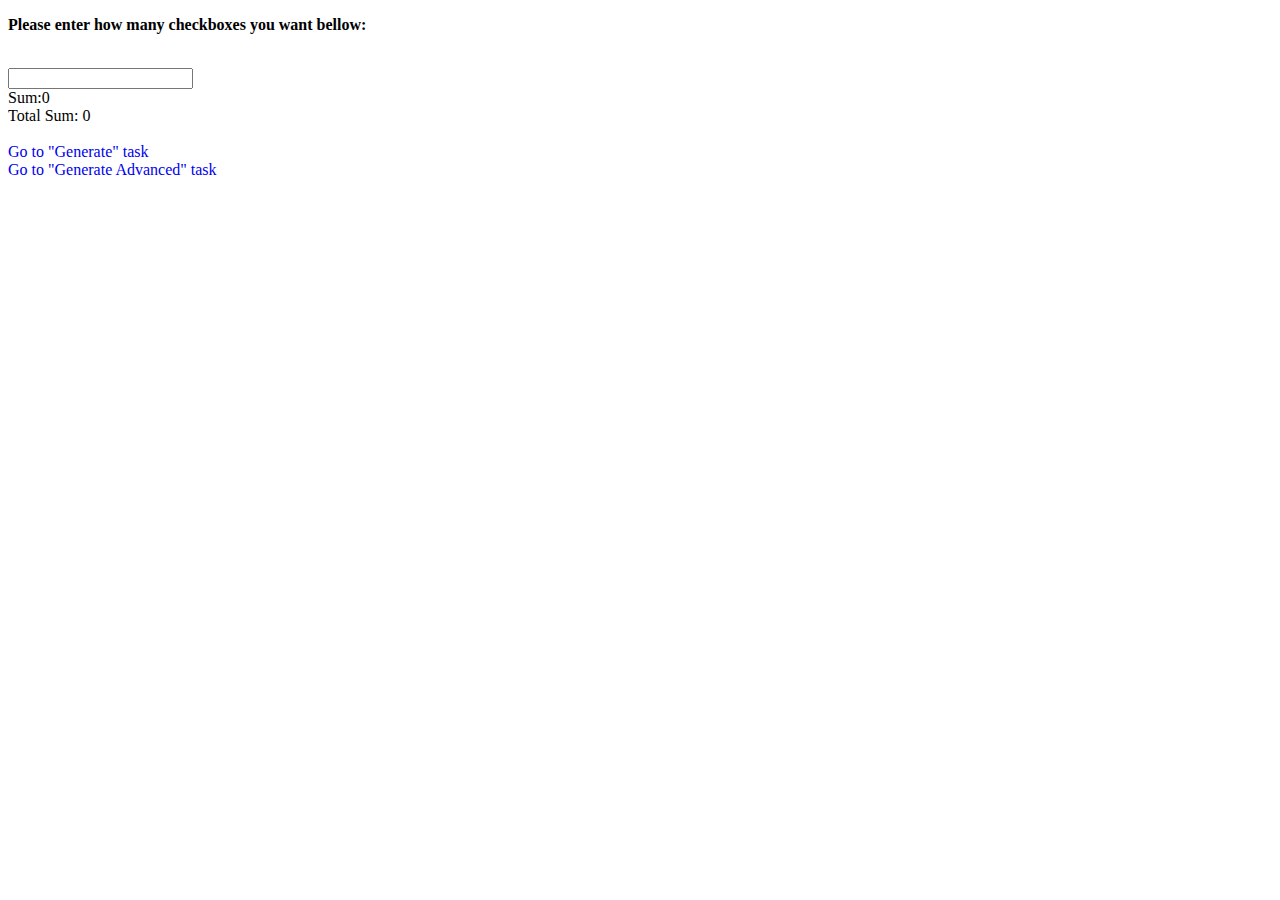
==== index.html @ 44b8d364 "Fixed bugs" ====
<!DOCTYPE html>
<html>
<head>
	<title>JS-07</title>
	<link rel="stylesheet" href="css/style.css">
</head>
<body>
	
	<div id="wrapper">
	<p><b>Please enter how many checkboxes you want bellow:</b></p><br/>
	</div>
	
	<div id="section"></div>
	
	<div id="checkboxes"></div>

	<div>
		<div>Sum:<span id="checkedSum"></span></div>
		<div>Total Sum: <span id="totalCheckedSum"></span></div>
	</div><br/>
	<a href="generate.html">Go to "Generate" task</a><br/>
	<a href="generate_2.html">Go to "Generate Advanced" task</a>
	<script src="js/app.js"></script>
</body>
</html>
---- css/style.css ----
span {
	display: inline;
}

a {
	text-decoration: none;
}
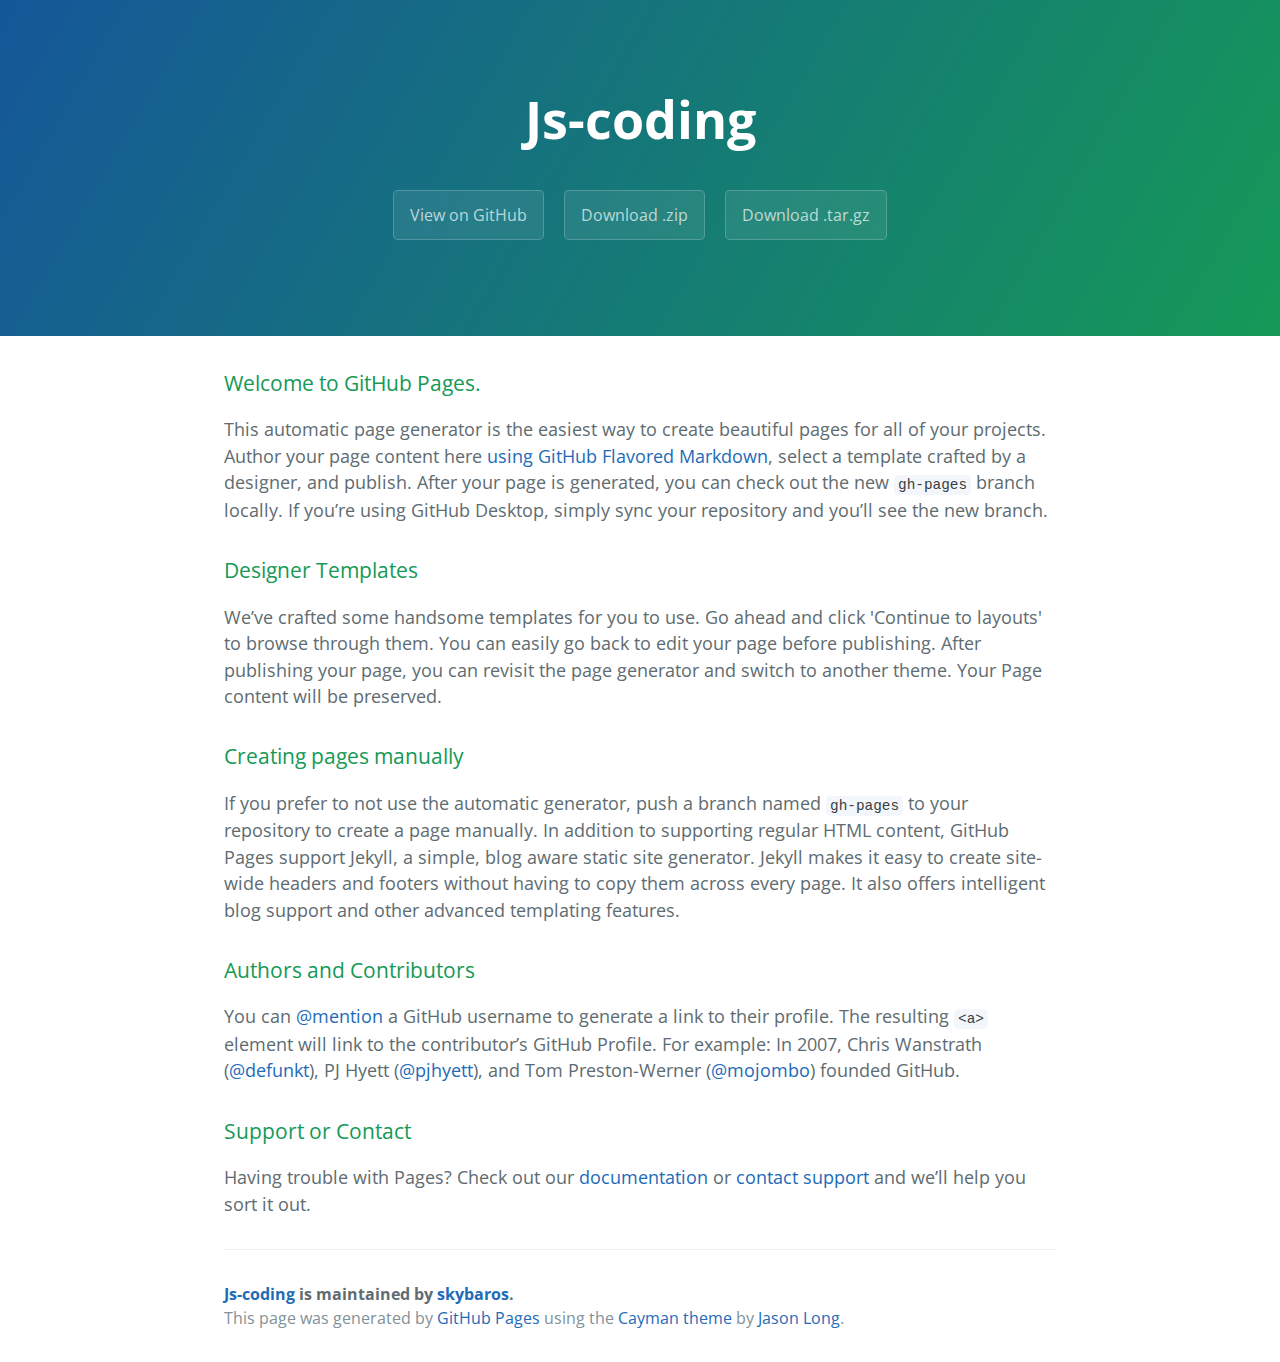
==== commit 00410380: "Create gh-pages branch via GitHub" ====
--- a/index.html
+++ b/index.html
@@ -1,25 +1,57 @@
-<!DOCTYPE html>
-<html>
-<head>
-	<title>JS-07</title>
-	<link rel="stylesheet" href="css/style.css">
-</head>
-<body>
-	
-	<div id="wrapper">
-	<p><b>Please enter how many checkboxes you want bellow:</b></p><br/>
-	</div>
-	
-	<div id="section"></div>
-	
-	<div id="checkboxes"></div>
-
-	<div>
-		<div>Sum:<span id="checkedSum"></span></div>
-		<div>Total Sum: <span id="totalCheckedSum"></span></div>
-	</div><br/>
-	<a href="generate.html">Go to "Generate" task</a><br/>
-	<a href="generate_2.html">Go to "Generate Advanced" task</a>
-	<script src="js/app.js"></script>
-</body>
-</html>+<!DOCTYPE html>
+<html lang="en-us">
+  <head>
+    <meta charset="UTF-8">
+    <title>Js-coding by skybaros</title>
+    <meta name="viewport" content="width=device-width, initial-scale=1">
+    <link rel="stylesheet" type="text/css" href="stylesheets/normalize.css" media="screen">
+    <link href='https://fonts.googleapis.com/css?family=Open+Sans:400,700' rel='stylesheet' type='text/css'>
+    <link rel="stylesheet" type="text/css" href="stylesheets/stylesheet.css" media="screen">
+    <link rel="stylesheet" type="text/css" href="stylesheets/github-light.css" media="screen">
+  </head>
+  <body>
+    <section class="page-header">
+      <h1 class="project-name">Js-coding</h1>
+      <h2 class="project-tagline"></h2>
+      <a href="https://github.com/skybaros/JS-Coding" class="btn">View on GitHub</a>
+      <a href="https://github.com/skybaros/JS-Coding/zipball/master" class="btn">Download .zip</a>
+      <a href="https://github.com/skybaros/JS-Coding/tarball/master" class="btn">Download .tar.gz</a>
+    </section>
+
+    <section class="main-content">
+      <h3>
+<a id="welcome-to-github-pages" class="anchor" href="#welcome-to-github-pages" aria-hidden="true"><span aria-hidden="true" class="octicon octicon-link"></span></a>Welcome to GitHub Pages.</h3>
+
+<p>This automatic page generator is the easiest way to create beautiful pages for all of your projects. Author your page content here <a href="https://guides.github.com/features/mastering-markdown/">using GitHub Flavored Markdown</a>, select a template crafted by a designer, and publish. After your page is generated, you can check out the new <code>gh-pages</code> branch locally. If you’re using GitHub Desktop, simply sync your repository and you’ll see the new branch.</p>
+
+<h3>
+<a id="designer-templates" class="anchor" href="#designer-templates" aria-hidden="true"><span aria-hidden="true" class="octicon octicon-link"></span></a>Designer Templates</h3>
+
+<p>We’ve crafted some handsome templates for you to use. Go ahead and click 'Continue to layouts' to browse through them. You can easily go back to edit your page before publishing. After publishing your page, you can revisit the page generator and switch to another theme. Your Page content will be preserved.</p>
+
+<h3>
+<a id="creating-pages-manually" class="anchor" href="#creating-pages-manually" aria-hidden="true"><span aria-hidden="true" class="octicon octicon-link"></span></a>Creating pages manually</h3>
+
+<p>If you prefer to not use the automatic generator, push a branch named <code>gh-pages</code> to your repository to create a page manually. In addition to supporting regular HTML content, GitHub Pages support Jekyll, a simple, blog aware static site generator. Jekyll makes it easy to create site-wide headers and footers without having to copy them across every page. It also offers intelligent blog support and other advanced templating features.</p>
+
+<h3>
+<a id="authors-and-contributors" class="anchor" href="#authors-and-contributors" aria-hidden="true"><span aria-hidden="true" class="octicon octicon-link"></span></a>Authors and Contributors</h3>
+
+<p>You can <a href="https://help.github.com/articles/basic-writing-and-formatting-syntax/#mentioning-users-and-teams" class="user-mention">@mention</a> a GitHub username to generate a link to their profile. The resulting <code>&lt;a&gt;</code> element will link to the contributor’s GitHub Profile. For example: In 2007, Chris Wanstrath (<a href="https://github.com/defunkt" class="user-mention">@defunkt</a>), PJ Hyett (<a href="https://github.com/pjhyett" class="user-mention">@pjhyett</a>), and Tom Preston-Werner (<a href="https://github.com/mojombo" class="user-mention">@mojombo</a>) founded GitHub.</p>
+
+<h3>
+<a id="support-or-contact" class="anchor" href="#support-or-contact" aria-hidden="true"><span aria-hidden="true" class="octicon octicon-link"></span></a>Support or Contact</h3>
+
+<p>Having trouble with Pages? Check out our <a href="https://help.github.com/pages">documentation</a> or <a href="https://github.com/contact">contact support</a> and we’ll help you sort it out.</p>
+
+      <footer class="site-footer">
+        <span class="site-footer-owner"><a href="https://github.com/skybaros/JS-Coding">Js-coding</a> is maintained by <a href="https://github.com/skybaros">skybaros</a>.</span>
+
+        <span class="site-footer-credits">This page was generated by <a href="https://pages.github.com">GitHub Pages</a> using the <a href="https://github.com/jasonlong/cayman-theme">Cayman theme</a> by <a href="https://twitter.com/jasonlong">Jason Long</a>.</span>
+      </footer>
+
+    </section>
+
+  
+  </body>
+</html>
--- a/stylesheets/stylesheet.css
+++ b/stylesheets/stylesheet.css
@@ -0,0 +1,245 @@
+* {
+  box-sizing: border-box; }
+
+body {
+  padding: 0;
+  margin: 0;
+  font-family: "Open Sans", "Helvetica Neue", Helvetica, Arial, sans-serif;
+  font-size: 16px;
+  line-height: 1.5;
+  color: #606c71; }
+
+a {
+  color: #1e6bb8;
+  text-decoration: none; }
+  a:hover {
+    text-decoration: underline; }
+
+.btn {
+  display: inline-block;
+  margin-bottom: 1rem;
+  color: rgba(255, 255, 255, 0.7);
+  background-color: rgba(255, 255, 255, 0.08);
+  border-color: rgba(255, 255, 255, 0.2);
+  border-style: solid;
+  border-width: 1px;
+  border-radius: 0.3rem;
+  transition: color 0.2s, background-color 0.2s, border-color 0.2s; }
+  .btn + .btn {
+    margin-left: 1rem; }
+
+.btn:hover {
+  color: rgba(255, 255, 255, 0.8);
+  text-decoration: none;
+  background-color: rgba(255, 255, 255, 0.2);
+  border-color: rgba(255, 255, 255, 0.3); }
+
+@media screen and (min-width: 64em) {
+  .btn {
+    padding: 0.75rem 1rem; } }
+
+@media screen and (min-width: 42em) and (max-width: 64em) {
+  .btn {
+    padding: 0.6rem 0.9rem;
+    font-size: 0.9rem; } }
+
+@media screen and (max-width: 42em) {
+  .btn {
+    display: block;
+    width: 100%;
+    padding: 0.75rem;
+    font-size: 0.9rem; }
+    .btn + .btn {
+      margin-top: 1rem;
+      margin-left: 0; } }
+
+.page-header {
+  color: #fff;
+  text-align: center;
+  background-color: #159957;
+  background-image: linear-gradient(120deg, #155799, #159957); }
+
+@media screen and (min-width: 64em) {
+  .page-header {
+    padding: 5rem 6rem; } }
+
+@media screen and (min-width: 42em) and (max-width: 64em) {
+  .page-header {
+    padding: 3rem 4rem; } }
+
+@media screen and (max-width: 42em) {
+  .page-header {
+    padding: 2rem 1rem; } }
+
+.project-name {
+  margin-top: 0;
+  margin-bottom: 0.1rem; }
+
+@media screen and (min-width: 64em) {
+  .project-name {
+    font-size: 3.25rem; } }
+
+@media screen and (min-width: 42em) and (max-width: 64em) {
+  .project-name {
+    font-size: 2.25rem; } }
+
+@media screen and (max-width: 42em) {
+  .project-name {
+    font-size: 1.75rem; } }
+
+.project-tagline {
+  margin-bottom: 2rem;
+  font-weight: normal;
+  opacity: 0.7; }
+
+@media screen and (min-width: 64em) {
+  .project-tagline {
+    font-size: 1.25rem; } }
+
+@media screen and (min-width: 42em) and (max-width: 64em) {
+  .project-tagline {
+    font-size: 1.15rem; } }
+
+@media screen and (max-width: 42em) {
+  .project-tagline {
+    font-size: 1rem; } }
+
+.main-content :first-child {
+  margin-top: 0; }
+.main-content img {
+  max-width: 100%; }
+.main-content h1, .main-content h2, .main-content h3, .main-content h4, .main-content h5, .main-content h6 {
+  margin-top: 2rem;
+  margin-bottom: 1rem;
+  font-weight: normal;
+  color: #159957; }
+.main-content p {
+  margin-bottom: 1em; }
+.main-content code {
+  padding: 2px 4px;
+  font-family: Consolas, "Liberation Mono", Menlo, Courier, monospace;
+  font-size: 0.9rem;
+  color: #383e41;
+  background-color: #f3f6fa;
+  border-radius: 0.3rem; }
+.main-content pre {
+  padding: 0.8rem;
+  margin-top: 0;
+  margin-bottom: 1rem;
+  font: 1rem Consolas, "Liberation Mono", Menlo, Courier, monospace;
+  color: #567482;
+  word-wrap: normal;
+  background-color: #f3f6fa;
+  border: solid 1px #dce6f0;
+  border-radius: 0.3rem; }
+  .main-content pre > code {
+    padding: 0;
+    margin: 0;
+    font-size: 0.9rem;
+    color: #567482;
+    word-break: normal;
+    white-space: pre;
+    background: transparent;
+    border: 0; }
+.main-content .highlight {
+  margin-bottom: 1rem; }
+  .main-content .highlight pre {
+    margin-bottom: 0;
+    word-break: normal; }
+.main-content .highlight pre, .main-content pre {
+  padding: 0.8rem;
+  overflow: auto;
+  font-size: 0.9rem;
+  line-height: 1.45;
+  border-radius: 0.3rem; }
+.main-content pre code, .main-content pre tt {
+  display: inline;
+  max-width: initial;
+  padding: 0;
+  margin: 0;
+  overflow: initial;
+  line-height: inherit;
+  word-wrap: normal;
+  background-color: transparent;
+  border: 0; }
+  .main-content pre code:before, .main-content pre code:after, .main-content pre tt:before, .main-content pre tt:after {
+    content: normal; }
+.main-content ul, .main-content ol {
+  margin-top: 0; }
+.main-content blockquote {
+  padding: 0 1rem;
+  margin-left: 0;
+  color: #819198;
+  border-left: 0.3rem solid #dce6f0; }
+  .main-content blockquote > :first-child {
+    margin-top: 0; }
+  .main-content blockquote > :last-child {
+    margin-bottom: 0; }
+.main-content table {
+  display: block;
+  width: 100%;
+  overflow: auto;
+  word-break: normal;
+  word-break: keep-all; }
+  .main-content table th {
+    font-weight: bold; }
+  .main-content table th, .main-content table td {
+    padding: 0.5rem 1rem;
+    border: 1px solid #e9ebec; }
+.main-content dl {
+  padding: 0; }
+  .main-content dl dt {
+    padding: 0;
+    margin-top: 1rem;
+    font-size: 1rem;
+    font-weight: bold; }
+  .main-content dl dd {
+    padding: 0;
+    margin-bottom: 1rem; }
+.main-content hr {
+  height: 2px;
+  padding: 0;
+  margin: 1rem 0;
+  background-color: #eff0f1;
+  border: 0; }
+
+@media screen and (min-width: 64em) {
+  .main-content {
+    max-width: 64rem;
+    padding: 2rem 6rem;
+    margin: 0 auto;
+    font-size: 1.1rem; } }
+
+@media screen and (min-width: 42em) and (max-width: 64em) {
+  .main-content {
+    padding: 2rem 4rem;
+    font-size: 1.1rem; } }
+
+@media screen and (max-width: 42em) {
+  .main-content {
+    padding: 2rem 1rem;
+    font-size: 1rem; } }
+
+.site-footer {
+  padding-top: 2rem;
+  margin-top: 2rem;
+  border-top: solid 1px #eff0f1; }
+
+.site-footer-owner {
+  display: block;
+  font-weight: bold; }
+
+.site-footer-credits {
+  color: #819198; }
+
+@media screen and (min-width: 64em) {
+  .site-footer {
+    font-size: 1rem; } }
+
+@media screen and (min-width: 42em) and (max-width: 64em) {
+  .site-footer {
+    font-size: 1rem; } }
+
+@media screen and (max-width: 42em) {
+  .site-footer {
+    font-size: 0.9rem; } }
--- a/stylesheets/github-light.css
+++ b/stylesheets/github-light.css
@@ -0,0 +1,116 @@
+/*
+   Copyright 2014 GitHub Inc.
+
+   Licensed under the Apache License, Version 2.0 (the "License");
+   you may not use this file except in compliance with the License.
+   You may obtain a copy of the License at
+
+       http://www.apache.org/licenses/LICENSE-2.0
+
+   Unless required by applicable law or agreed to in writing, software
+   distributed under the License is distributed on an "AS IS" BASIS,
+   WITHOUT WARRANTIES OR CONDITIONS OF ANY KIND, either express or implied.
+   See the License for the specific language governing permissions and
+   limitations under the License.
+
+*/
+
+.pl-c /* comment */ {
+  color: #969896;
+}
+
+.pl-c1      /* constant, markup.raw, meta.diff.header, meta.module-reference, meta.property-name, support, support.constant, support.variable, variable.other.constant */,
+.pl-s .pl-v /* string variable */ {
+  color: #0086b3;
+}
+
+.pl-e  /* entity */,
+.pl-en /* entity.name */ {
+  color: #795da3;
+}
+
+.pl-s .pl-s1 /* string source */,
+.pl-smi      /* storage.modifier.import, storage.modifier.package, storage.type.java, variable.other, variable.parameter.function */ {
+  color: #333;
+}
+
+.pl-ent /* entity.name.tag */ {
+  color: #63a35c;
+}
+
+.pl-k /* keyword, storage, storage.type */ {
+  color: #a71d5d;
+}
+
+.pl-pds              /* punctuation.definition.string, string.regexp.character-class */,
+.pl-s                /* string */,
+.pl-s .pl-pse .pl-s1 /* string punctuation.section.embedded source */,
+.pl-sr               /* string.regexp */,
+.pl-sr .pl-cce       /* string.regexp constant.character.escape */,
+.pl-sr .pl-sra       /* string.regexp string.regexp.arbitrary-repitition */,
+.pl-sr .pl-sre       /* string.regexp source.ruby.embedded */ {
+  color: #183691;
+}
+
+.pl-v /* variable */ {
+  color: #ed6a43;
+}
+
+.pl-id /* invalid.deprecated */ {
+  color: #b52a1d;
+}
+
+.pl-ii /* invalid.illegal */ {
+  background-color: #b52a1d;
+  color: #f8f8f8;
+}
+
+.pl-sr .pl-cce /* string.regexp constant.character.escape */ {
+  color: #63a35c;
+  font-weight: bold;
+}
+
+.pl-ml /* markup.list */ {
+  color: #693a17;
+}
+
+.pl-mh        /* markup.heading */,
+.pl-mh .pl-en /* markup.heading entity.name */,
+.pl-ms        /* meta.separator */ {
+  color: #1d3e81;
+  font-weight: bold;
+}
+
+.pl-mq /* markup.quote */ {
+  color: #008080;
+}
+
+.pl-mi /* markup.italic */ {
+  color: #333;
+  font-style: italic;
+}
+
+.pl-mb /* markup.bold */ {
+  color: #333;
+  font-weight: bold;
+}
+
+.pl-md /* markup.deleted, meta.diff.header.from-file */ {
+  background-color: #ffecec;
+  color: #bd2c00;
+}
+
+.pl-mi1 /* markup.inserted, meta.diff.header.to-file */ {
+  background-color: #eaffea;
+  color: #55a532;
+}
+
+.pl-mdr /* meta.diff.range */ {
+  color: #795da3;
+  font-weight: bold;
+}
+
+.pl-mo /* meta.output */ {
+  color: #1d3e81;
+}
+
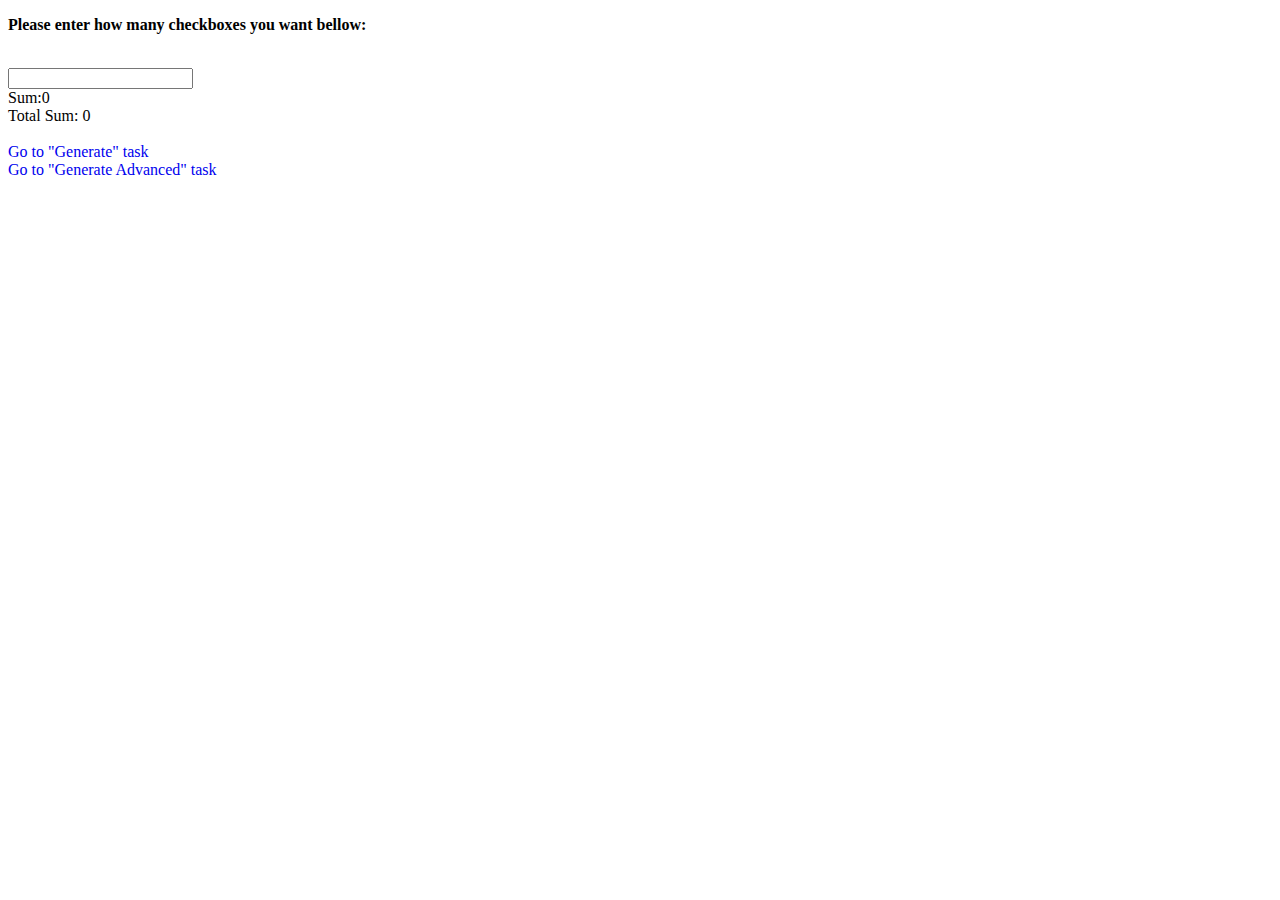
==== commit f08ff374: "added index.html" ====
--- a/index.html
+++ b/index.html
@@ -1,57 +1,25 @@
-<!DOCTYPE html>
-<html lang="en-us">
-  <head>
-    <meta charset="UTF-8">
-    <title>Js-coding by skybaros</title>
-    <meta name="viewport" content="width=device-width, initial-scale=1">
-    <link rel="stylesheet" type="text/css" href="stylesheets/normalize.css" media="screen">
-    <link href='https://fonts.googleapis.com/css?family=Open+Sans:400,700' rel='stylesheet' type='text/css'>
-    <link rel="stylesheet" type="text/css" href="stylesheets/stylesheet.css" media="screen">
-    <link rel="stylesheet" type="text/css" href="stylesheets/github-light.css" media="screen">
-  </head>
-  <body>
-    <section class="page-header">
-      <h1 class="project-name">Js-coding</h1>
-      <h2 class="project-tagline"></h2>
-      <a href="https://github.com/skybaros/JS-Coding" class="btn">View on GitHub</a>
-      <a href="https://github.com/skybaros/JS-Coding/zipball/master" class="btn">Download .zip</a>
-      <a href="https://github.com/skybaros/JS-Coding/tarball/master" class="btn">Download .tar.gz</a>
-    </section>
-
-    <section class="main-content">
-      <h3>
-<a id="welcome-to-github-pages" class="anchor" href="#welcome-to-github-pages" aria-hidden="true"><span aria-hidden="true" class="octicon octicon-link"></span></a>Welcome to GitHub Pages.</h3>
-
-<p>This automatic page generator is the easiest way to create beautiful pages for all of your projects. Author your page content here <a href="https://guides.github.com/features/mastering-markdown/">using GitHub Flavored Markdown</a>, select a template crafted by a designer, and publish. After your page is generated, you can check out the new <code>gh-pages</code> branch locally. If you’re using GitHub Desktop, simply sync your repository and you’ll see the new branch.</p>
-
-<h3>
-<a id="designer-templates" class="anchor" href="#designer-templates" aria-hidden="true"><span aria-hidden="true" class="octicon octicon-link"></span></a>Designer Templates</h3>
-
-<p>We’ve crafted some handsome templates for you to use. Go ahead and click 'Continue to layouts' to browse through them. You can easily go back to edit your page before publishing. After publishing your page, you can revisit the page generator and switch to another theme. Your Page content will be preserved.</p>
-
-<h3>
-<a id="creating-pages-manually" class="anchor" href="#creating-pages-manually" aria-hidden="true"><span aria-hidden="true" class="octicon octicon-link"></span></a>Creating pages manually</h3>
-
-<p>If you prefer to not use the automatic generator, push a branch named <code>gh-pages</code> to your repository to create a page manually. In addition to supporting regular HTML content, GitHub Pages support Jekyll, a simple, blog aware static site generator. Jekyll makes it easy to create site-wide headers and footers without having to copy them across every page. It also offers intelligent blog support and other advanced templating features.</p>
-
-<h3>
-<a id="authors-and-contributors" class="anchor" href="#authors-and-contributors" aria-hidden="true"><span aria-hidden="true" class="octicon octicon-link"></span></a>Authors and Contributors</h3>
-
-<p>You can <a href="https://help.github.com/articles/basic-writing-and-formatting-syntax/#mentioning-users-and-teams" class="user-mention">@mention</a> a GitHub username to generate a link to their profile. The resulting <code>&lt;a&gt;</code> element will link to the contributor’s GitHub Profile. For example: In 2007, Chris Wanstrath (<a href="https://github.com/defunkt" class="user-mention">@defunkt</a>), PJ Hyett (<a href="https://github.com/pjhyett" class="user-mention">@pjhyett</a>), and Tom Preston-Werner (<a href="https://github.com/mojombo" class="user-mention">@mojombo</a>) founded GitHub.</p>
-
-<h3>
-<a id="support-or-contact" class="anchor" href="#support-or-contact" aria-hidden="true"><span aria-hidden="true" class="octicon octicon-link"></span></a>Support or Contact</h3>
-
-<p>Having trouble with Pages? Check out our <a href="https://help.github.com/pages">documentation</a> or <a href="https://github.com/contact">contact support</a> and we’ll help you sort it out.</p>
-
-      <footer class="site-footer">
-        <span class="site-footer-owner"><a href="https://github.com/skybaros/JS-Coding">Js-coding</a> is maintained by <a href="https://github.com/skybaros">skybaros</a>.</span>
-
-        <span class="site-footer-credits">This page was generated by <a href="https://pages.github.com">GitHub Pages</a> using the <a href="https://github.com/jasonlong/cayman-theme">Cayman theme</a> by <a href="https://twitter.com/jasonlong">Jason Long</a>.</span>
-      </footer>
-
-    </section>
-
-  
-  </body>
-</html>
+<!DOCTYPE html>
+<html>
+<head>
+	<title>JS-07</title>
+	<link rel="stylesheet" href="css/style.css">
+</head>
+<body>
+	
+	<div id="wrapper">
+	<p><b>Please enter how many checkboxes you want bellow:</b></p><br/>
+	</div>
+	
+	<div id="section"></div>
+	
+	<div id="checkboxes"></div>
+
+	<div>
+		<div>Sum:<span id="checkedSum"></span></div>
+		<div>Total Sum: <span id="totalCheckedSum"></span></div>
+	</div><br/>
+	<a href="generate.html">Go to "Generate" task</a><br/>
+	<a href="generate_2.html">Go to "Generate Advanced" task</a>
+	<script src="js/app.js"></script>
+</body>
+</html>--- a/css/style.css
+++ b/css/style.css
@@ -0,0 +1,7 @@
+span {
+	display: inline;
+}
+
+a {
+	text-decoration: none;
+}